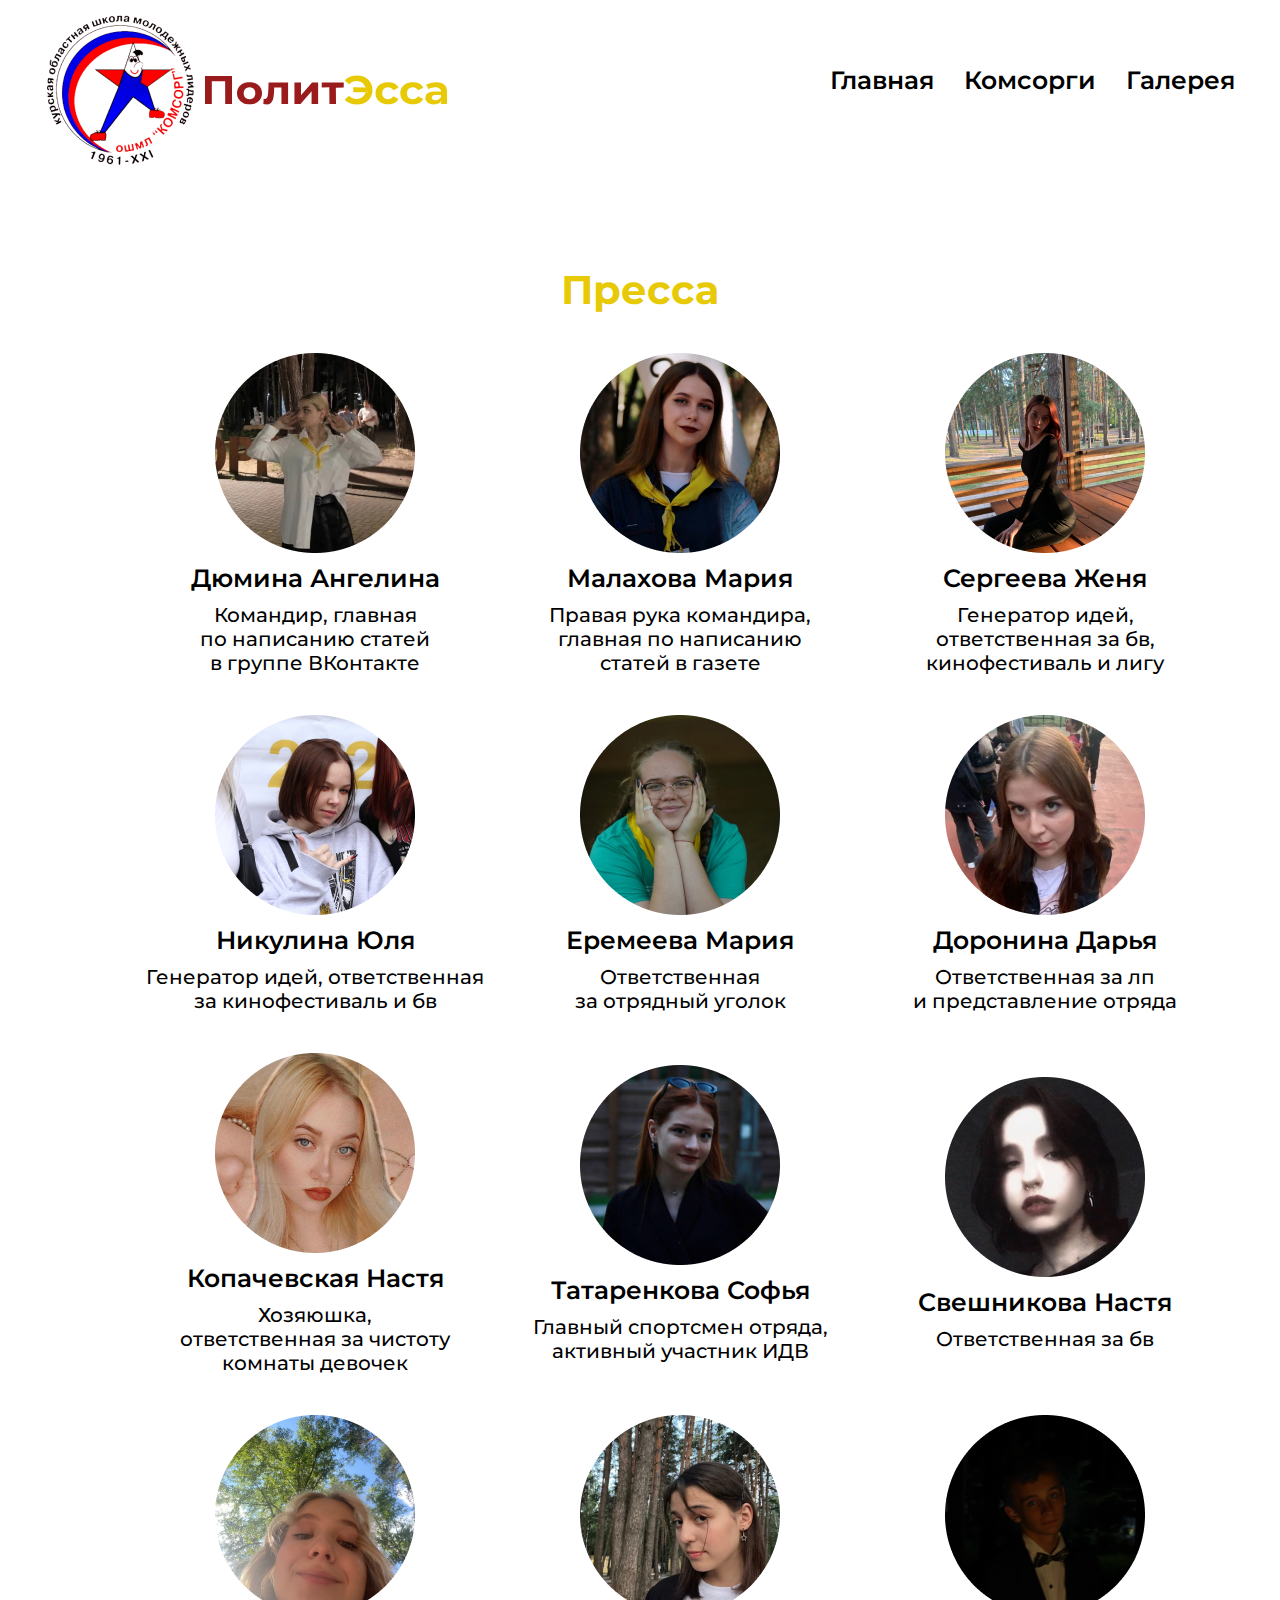
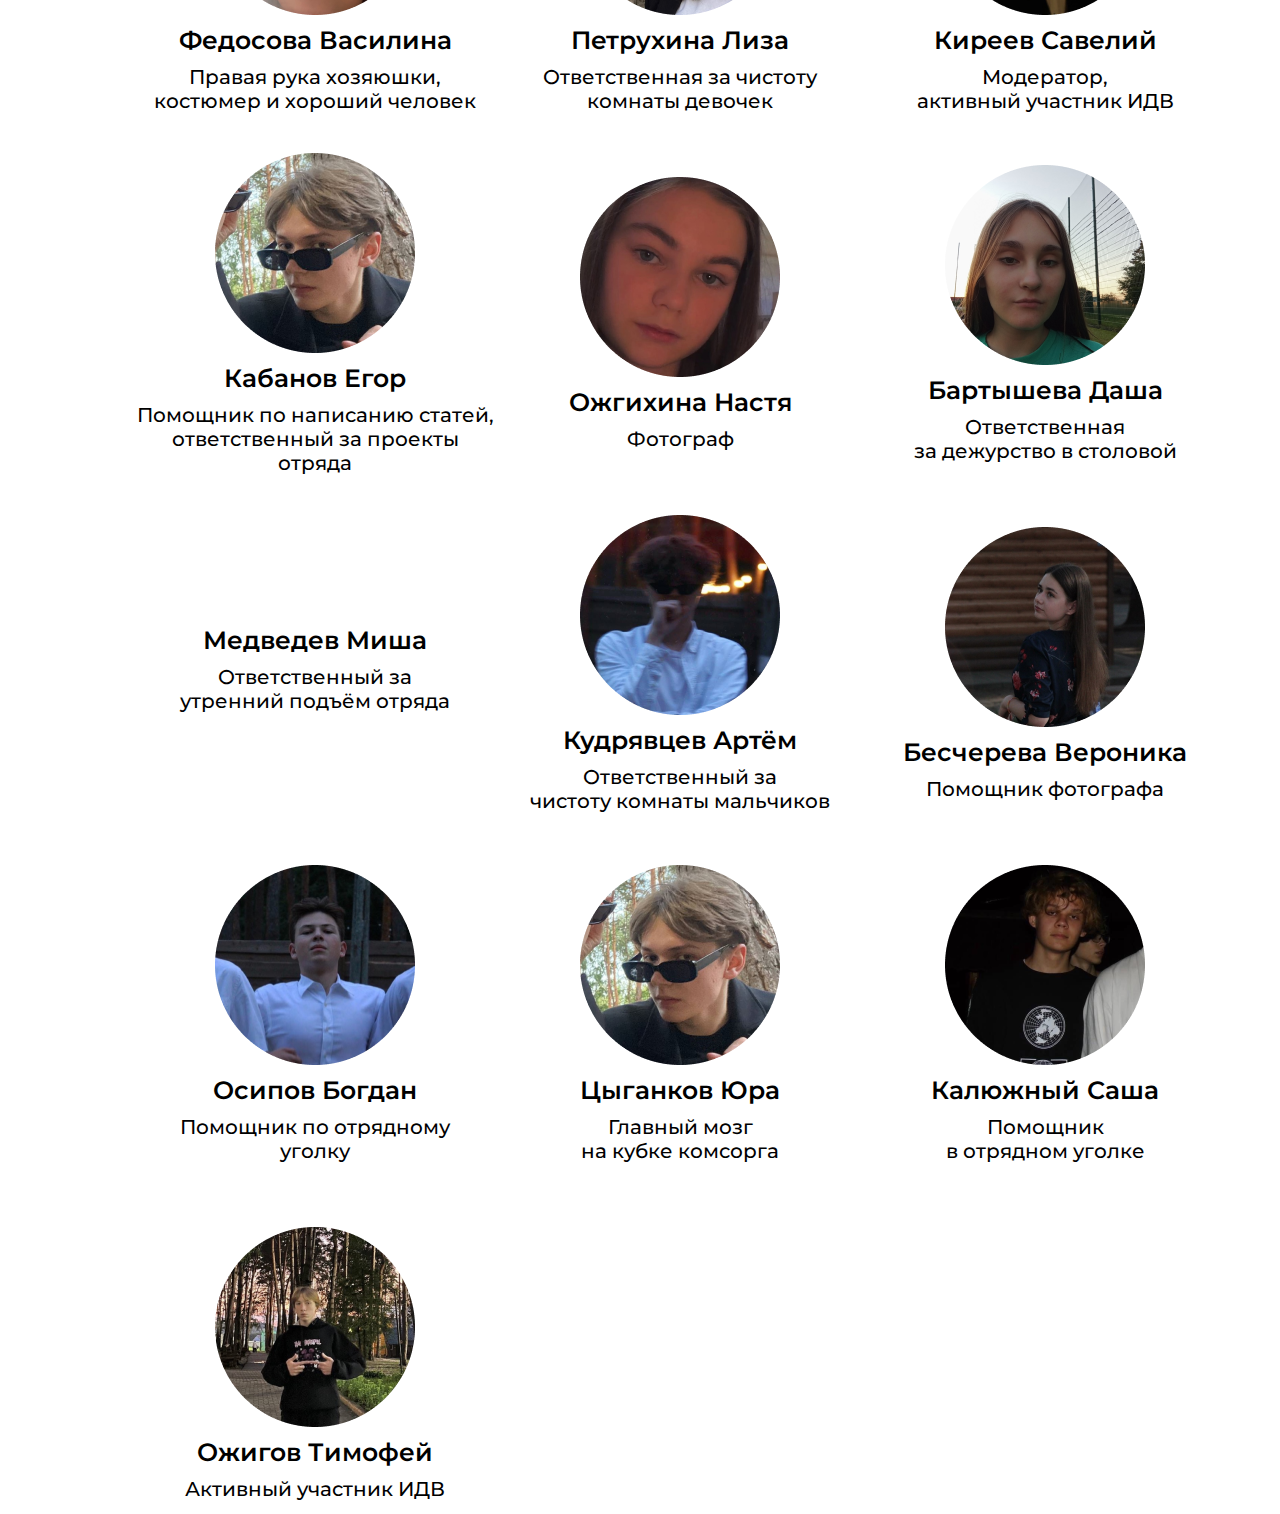
==== pressa.html @ 4bfbf133 "Add files via upload" ====
<!DOCTYPE html>
<html lang="ru">
<head>
	<meta charset="UTF-8">
	<meta name="viewport" content="width=device-width, initial-scale=1.0">
	<title>Пресса</title>
	<link rel="preconnect" href="https://fonts.googleapis.com">
	<link rel="preconnect" href="https://fonts.gstatic.com" crossorigin>
	<link href="https://fonts.googleapis.com/css2?family=Montserrat:ital,wght@0,100;0,200;0,300;0,400;0,500;0,600;0,700;0,800;0,900;1,100;1,200;1,300;1,400;1,500;1,600;1,700;1,800;1,900&display=swap" rel="stylesheet">
	<link rel="stylesheet" href="css/master.css">
</head>
<body>
<header>
		<div class="wrapper-header">
			<div class="logo">
				<img src="img/logo.png" alt="">
				<img src="img/PE-1.svg" alt="">
			</div>
			<div class="menu">
				<a href="index.html">Главная</a>
				<a href="komsorg.html">Комсорги</a>
				<a href="gallery.html">Галерея</a>
			</div>
		</div>
</header>

<section class="politek">
	<h1 style="color: #E7C906; text-align: center; font-size: 40px;">Пресса</h1>
	<div class="komsorgs"> 
		<div class="item">
			<a href="https://vk.com/dyumgel"><div class="element">
				<img src="img/Frame 33.png" alt="" class="img-element">
				<h3 class="h-element">Дюмина Ангелина</h3>
				<p class="p-element">Командир, главная <br>по написанию статей<br> в группе ВКонтакте </p>
			</div></a>
			<a href="https://vk.com/maryyywell"><div class="element">
				<img src="img/Frame 29.png" alt="" class="img-element">
				<h3 class="h-element">Малахова Мария</h3>
				<p class="p-element">Правая рука командира,<br> главная по написанию<br> статей в газете </p>
			</div></a>
			<a href="https://vk.com/j.sssss"><div class="element">
				<img src="img/Frame 35.png" alt="" class="img-element ">
				<h3 class="h-element">Сергеева Женя</h3>
				<p class="p-element">Генератор идей,<br> ответственная за бв,<br> кинофестиваль и лигу </p>
			</div></a>
		</div>
		<div class="item">
			<a href="https://vk.com/syka_ne_daet"><div class="element">
				<img src="img/Frame 36.png" alt="" class="img-element">
				<h3 class="h-element">Никулина Юля</h3>
				<p class="p-element">Генератор идей, ответственная за кинофестиваль и бв </p>
			</div></a>
			<a href="https://vk.com/masssssss1"><div class="element">
				<img src="img/Frame 46.png" alt="" class="img-elemen">
				<h3 class="h-element">Еремеева Мария</h3>
				<p class="p-element">Ответственная<br> за отрядный уголок</p>
			</div></a>
			<a href="https://vk.com/dora_explorer3000"><div class="element">
				<img src="img/Frame 51.png" alt="" class="img-element">
				<h3 class="h-element">Доронина Дарья</h3>
				<p class="p-element">Ответственная за лп<br> и представление отряда</p>
			</div></a>
		</div>
		<div class="item">
			<a href="https://vk.com/nastuuuuuuuushka"><div class="element">
				<img src="img/Frame 47.png" alt="" class="img-element">
				<h3 class="h-element">Копачевская Настя</h3>
				<p class="p-element">Хозяюшка,<br> ответственная за чистоту комнаты девочек </p>
			</div></a>
			<a href="https://vk.com/suhka15"><div class="element">
				<img src="img/Frame 31.png" alt="" class="img-elemen">
				<h3 class="h-element">Татаренкова Софья</h3>
				<p class="p-element">Главный спортсмен отряда,<br> активный участник ИДВ </p>
			</div></a>
			<a href="https://vk.com/nantywyx"><div class="element">
				<img src="img/Frame 42.png" alt="" class="img-element">
				<h3 class="h-element">Свешникова Настя</h3>
				<p class="p-element">Ответственная за бв</p>
			</div></a>
		</div>
		<div class="item">
			<a href="https://vk.com/fedosova22"><div class="element">
				<img src="img/Frame 40.png" alt="" class="img-element">
				<h3 class="h-element">Федосова Василина</h3>
				<p class="p-element">Правая рука хозяюшки,<br> костюмер и хороший человек </p>
			</div></a>
			<a href="https://vk.com/lizzzlp"><div class="element">
				<img src="img/Frame 599.png" alt="" class="img-elemen">
				<h3 class="h-element">Петрухина Лиза</h3>
				<p class="p-element">Ответственная за чистоту<br> комнаты девочек</p>
			</div></a>
			<a href="https://vk.com/s0va3"><div class="element">
				<img src="img/Frame 44.png" alt="" class="img-element">
				<h3 class="h-element">Киреев Савелий</h3>
				<p class="p-element">Модератор,<br> активный участник ИДВ</p>
			</div></a>
		</div>
		<div class="item">
			<a href="https://vk.com/id649392995"><div class="element">
				<img src="img/Frame 43.png" alt="" class="img-element">
				<h3 class="h-element">Кабанов Егор</h3>
				<p class="p-element">Помощник по написанию статей,<br> ответственный за проекты отряда</p>
			</div></a>
			<a href="https://vk.com/id649392995"><div class="element">
				<img src="img/Frame 28.png" alt="" class="img-elemen">
				<h3 class="h-element">Ожгихина Настя</h3>
				<p class="p-element">Фотограф</p>
			</div></a>
			<a href="https://vk.com/kustik_4"><div class="element">
				<img src="img/Frame 39.png" alt="" class="img-element">
				<h3 class="h-element">Бартышева Даша</h3>
				<p class="p-element">Ответственная<br> за дежурство в столовой</p>
			</div></a>
		</div>
		<div class="item">
			<a href="https://vk.com/misha_misha25"><div class="element">
				<img src="img/" alt="" class="img-element">
				<h3 class="h-element">Медведев Миша</h3>
				<p class="p-element">Ответственный за<br> утренний подъём отряда</p>
			</div></a>
			<a href="https://vk.com/fuckingskally"><div class="element">
				<img src="img/Frame 38.png" alt="" class="img-elemen">
				<h3 class="h-element">Кудрявцев Артём</h3>
				<p class="p-element">Ответственный за<br> чистоту комнаты мальчиков </p>
			</div></a>
			<a href="https://vk.com/bes4ereva"><div class="element">
				<img src="img/Frame 27.png" alt="" class="img-element">
				<h3 class="h-element">Бесчерева Вероника</h3>
				<p class="p-element">Помощник фотографа</p>
			</div></a>
		</div>
		<div class="item">
			<a href="https://vk.com/boonnnyy"><div class="element">
				<img src="img/Frame 37.png" alt="" class="img-element">
				<h3 class="h-element">Осипов Богдан</h3>
				<p class="p-element">Помощник по отрядному<br> уголку</p>
			</div></a>
			<a href="https://vk.com/just_hellooo"><div class="element">
				<img src="img/Frame 43.png" alt="" class="img-elemen">
				<h3 class="h-element">Цыганков Юра</h3>
				<p class="p-element">Главный мозг<br> на кубке комсорга</p>
			</div></a>
			<a href="https://vk.com/susred"><div class="element">
				<img src="img/Frame 32.png" alt="" class="img-element">
				<h3 class="h-element">Калюжный Саша</h3>
				<p class="p-element">Помощник<br> в отрядном уголке</p>
			</div></a>
		</div>
		<div class="item">
			<a href="https://vk.com/id535019215"><div class="element">
				<img src="img/Frame 34.png" alt="" class="img-element">
				<h3 class="h-element">Ожигов Тимофей</h3>
				<p class="p-element">Активный участник ИДВ</p>
			</div></a>
		</div>
</section>

	
</body>
</html>
---- css/master.css ----
*{
	margin: 0;
	padding: 0;
}

body{
	max-width: 100%;
	min-height: 100vh;

	font-family: 'Montserrat', sans-serif;
}

.next{
	padding-bottom: 40px;
}

p,a{
	font-size: 25px;
	font-family: 'Montserrat', sans-serif;
	text-decoration: none;
	color: #000;
}

h2{
	font-size: 40px;
	font-weight: 700;
}

section{
	padding-top: 100px;
}

::-webkit-scrollbar {
  width: 8px;
  background-color: #f9f9fd;
}

::-webkit-scrollbar-thumb {
  border-radius: 10px;
  background-color: #0100E2;
}

::-webkit-scrollbar-track {
  -webkit-box-shadow: inset 0 0 6px rgba(0,0,0,0.2);
  border-radius: 10px;
  background-color: #f9f9fd;
}

.container{
	width: 1200px;
	margin: 0 auto;
}

.logo{
	display: flex;
	flex-direction: row;
	align-items: center;
	padding: 0px;
	gap: 10px;
}

.wrapper-header{
	padding-left: 45px;
	padding-right: 45px;
	padding-top: 15px;
	display: flex;
	justify-content: space-between;
}

.menu{
	display: flex;
	flex-direction: row;
	align-items: flex-start;
	padding: 0px;
	gap: 30px;
	margin-top: 50px;
	font-weight: 600;
}

.txt{
	display: flex;
	flex-direction: column;
	align-items: center;
	padding: 0px;
	gap: 25px;
}

.txt > h2{
	font-size: 40px;
	font-weight: 600;
}

.wrapper-about{
	display: flex;
	justify-content: center;
	text-align: center;
	align-items: center;
	flex-direction: column;
}

.txt-1{
	display: flex;
	justify-content: center;
	text-align: center;
	flex-direction: column;
}

.txt-1 > h2{
	font-size: 35px;
	font-weight: 700;
}

.txt-1 > p{
	font-weight: 500;
	margin-top: 25px;
}

.txt-1 > p > span{
	font-weight: 600;
}

.shefy{
	padding-top: 50px;
	display: flex;
	flex-direction: column;
	gap: 25px;
}

.shefy > h2{
	font-size: 35px;
	font-weight: 700;
	display: flex;
	justify-content: center;
	align-items: center;
	text-align: center;
}

.img-shef{
	background: url(../img/img.png);
	width: 300px;
	height: 300px;
	margin: 0 auto;
}

.txt-2{
	display: flex;
	flex-direction: row;
	justify-content: center;
	align-items: center;
	padding-top: 25px;
	gap: 50px;
}

.tsukan, .teleshin{
	text-align: center;
	justify-content: center;
	display: flex;
	flex-direction: column;
	padding: 0px;
	gap: 10px;
}

.tsukan > h3, .teleshin > h3{
	font-weight: 600;
	font-size: 30px;
}

.tsukan > p, .teleshin > p{
	font-weight: 500;
}

.wrapper{
	display: flex;
	justify-content: center;
	align-items: center;
	text-align: center;
	flex-direction: column;
}

.wrapper > h2{
	text-align: center;
}

.a{
	display: flex;
	flex-direction: row;
	align-items: flex-start;
	padding: 0px;
	gap: 110px;
	margin-top: 50px;
}

.a > a{
	font-weight: 600;
	font-size: 30px;
}

.wrapper > a{
	font-weight: 600;
	font-size: 30px;
	margin-top: 25px;
}

.link{
	display: flex;
	flex-direction: row;
	align-items: flex-start;
	padding: 0px;
	gap: 110px;
	margin-top: 50px;
}

.link > a{
	font-size: 35px;
	font-weight: 600;
	margin: 0 auto;
	transition: all ease 0.6s;
}

.link > a:hover{
	transform: scale(1.1);
}

.wrapper-komsorg > h1{
	font-size: 40px;
	text-align: center;
	margin-top: 300px;
}

.politek{
	display: flex;
	justify-content: center;
	align-items: center;
	flex-direction: column;
}

.item{
	display: flex;
	flex-direction: row;
	width: 1015px;
	justify-content: space-between;
	margin: 0 auto;
	padding-top: 50px;
} 

.element{
	display: flex;
	justify-content: center;	
	text-align: center;
	align-items: center;
	flex-direction: column;
	padding: 0px;
	gap: 10px;
	margin: 0 auto;
	width: 365px;
	height: 300px;
}

.element > h3{
	font-size: 25px;
	font-weight: 600;
}

.element > p{
	font-size: 20px;
	font-weight: 500;
}

.new{
	border: solid 1px firebrick;
	width: 250px;
	height: 250px;
	border-radius: 100%;
}


@media screen and (max-width: 1200px){
	.container{
		width: 1000px;
	}
}

@media screen and (max-width: 992px){
	.container{
		width: 900px
	}
	.item{
		width: auto;
		justify-content: center;
		flex-direction: column;
	}
	.element{
		margin-top: 25px
	}
}

@media screen and (max-width: 768px){
	.container{
		width: 738px;
	}
	.wrapper-header{
		display: flex;
		justify-content: center;
		flex-direction: column;
		align-items: center
	}
}

@media screen and (max-width: 576px){
	.container{
		width: 576px;
	}

	.txt-2{
		flex-direction: column;
	}


}

@media screen and (max-width: 480px){
	.container{
		width: 480px;

	}
	.txt > img{
		width: 450px;
		height: 45px
	}
	.txt > h2{
		text-align: center;
	}
	.a{
		flex-direction: column;
		gap: 25px;
		justify-content: center;
		align-items: center
	}
}

@media screen and (max-width: 320px){

}
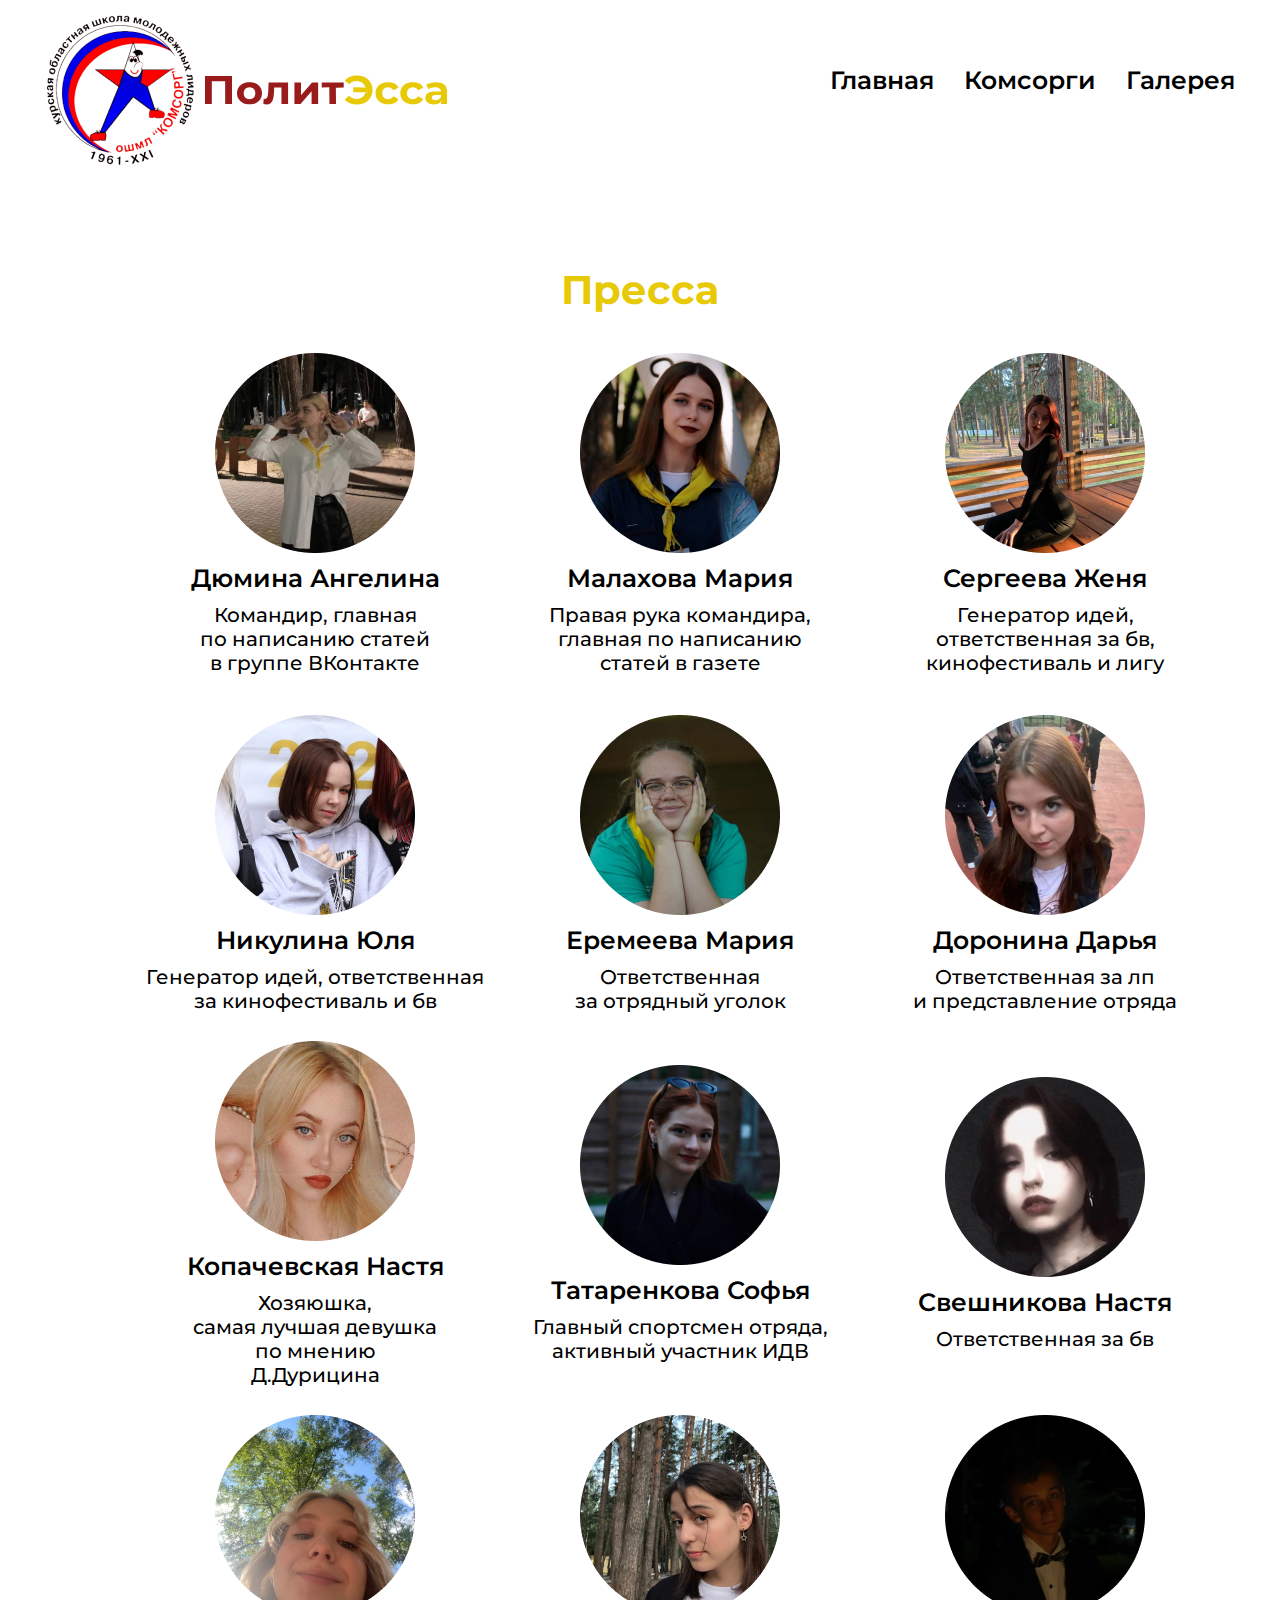
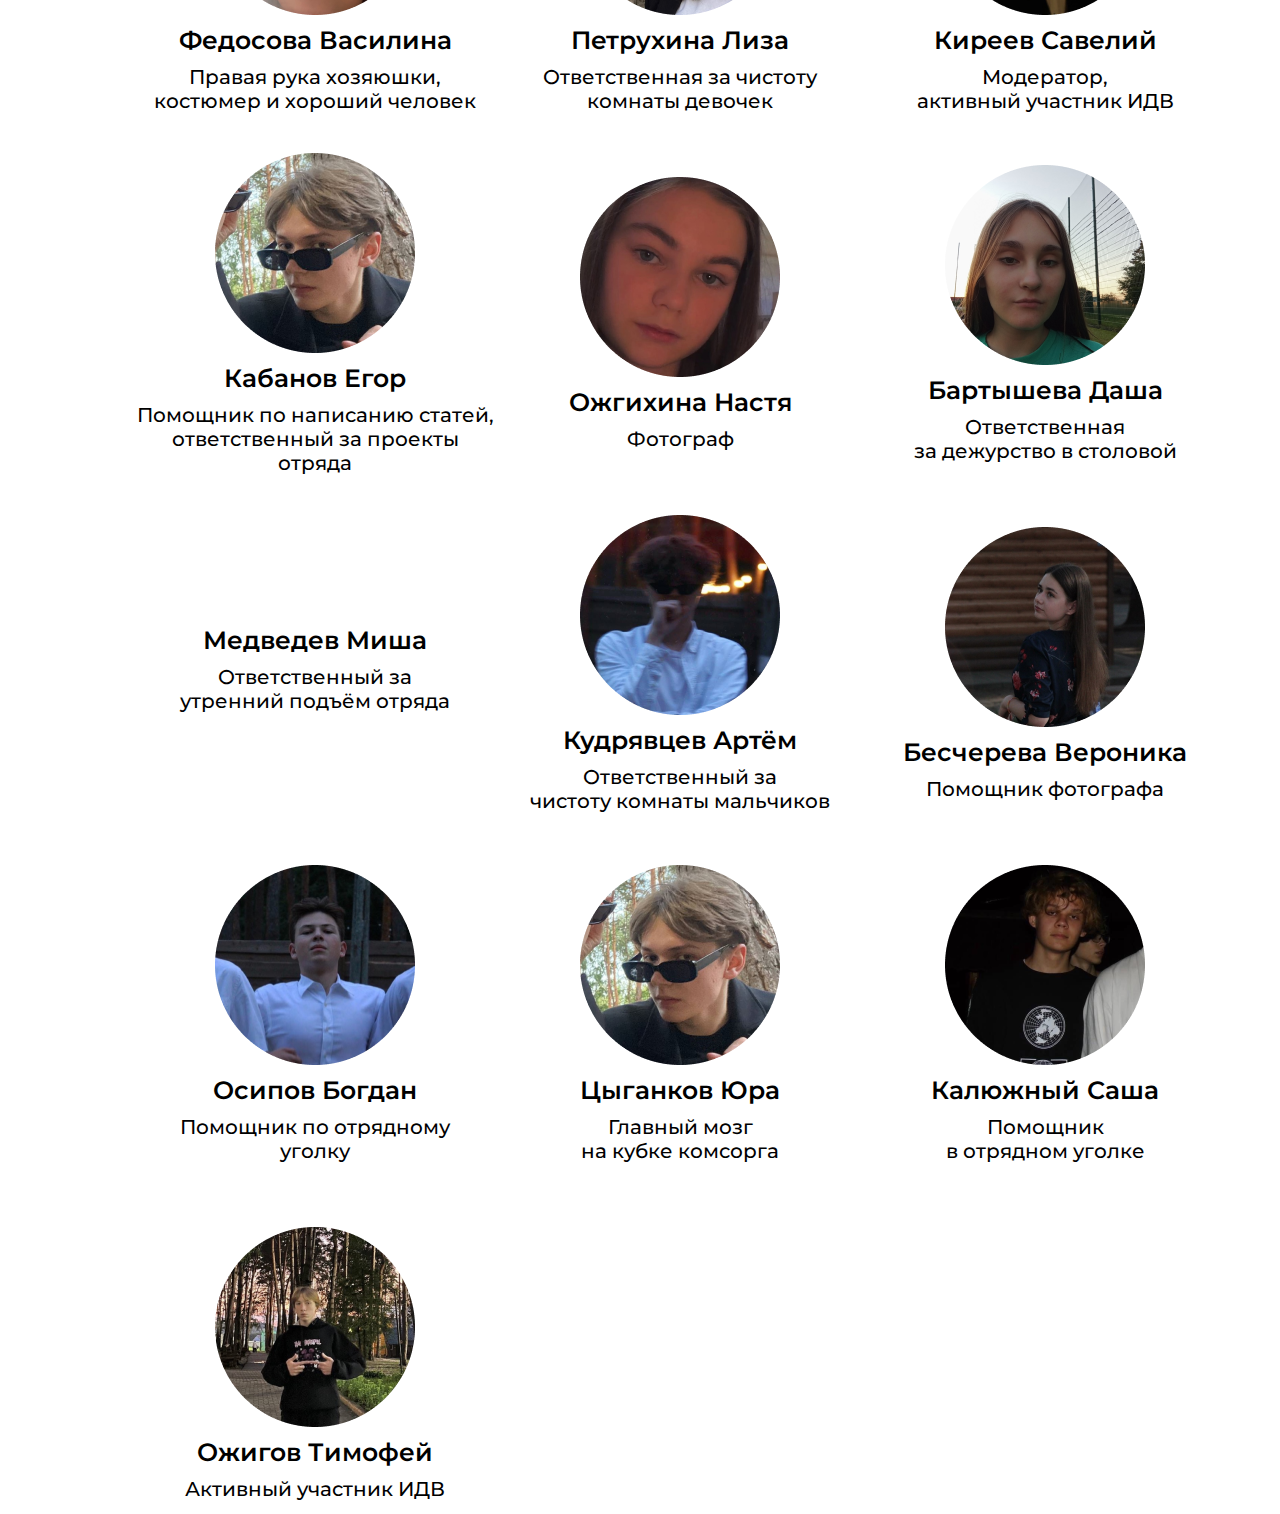
==== commit 132eee0b: "Update pressa.html" ====
--- a/pressa.html
+++ b/pressa.html
@@ -65,7 +65,7 @@
 			<a href="https://vk.com/nastuuuuuuuushka"><div class="element">
 				<img src="img/Frame 47.png" alt="" class="img-element">
 				<h3 class="h-element">Копачевская Настя</h3>
-				<p class="p-element">Хозяюшка,<br> ответственная за чистоту комнаты девочек </p>
+				<p class="p-element">Хозяюшка,<br>самая лучшая девушка<br> по мнению<br>Д.Дурицина</p>
 			</div></a>
 			<a href="https://vk.com/suhka15"><div class="element">
 				<img src="img/Frame 31.png" alt="" class="img-elemen">
@@ -157,4 +157,4 @@
 
 	
 </body>
-</html>+</html>
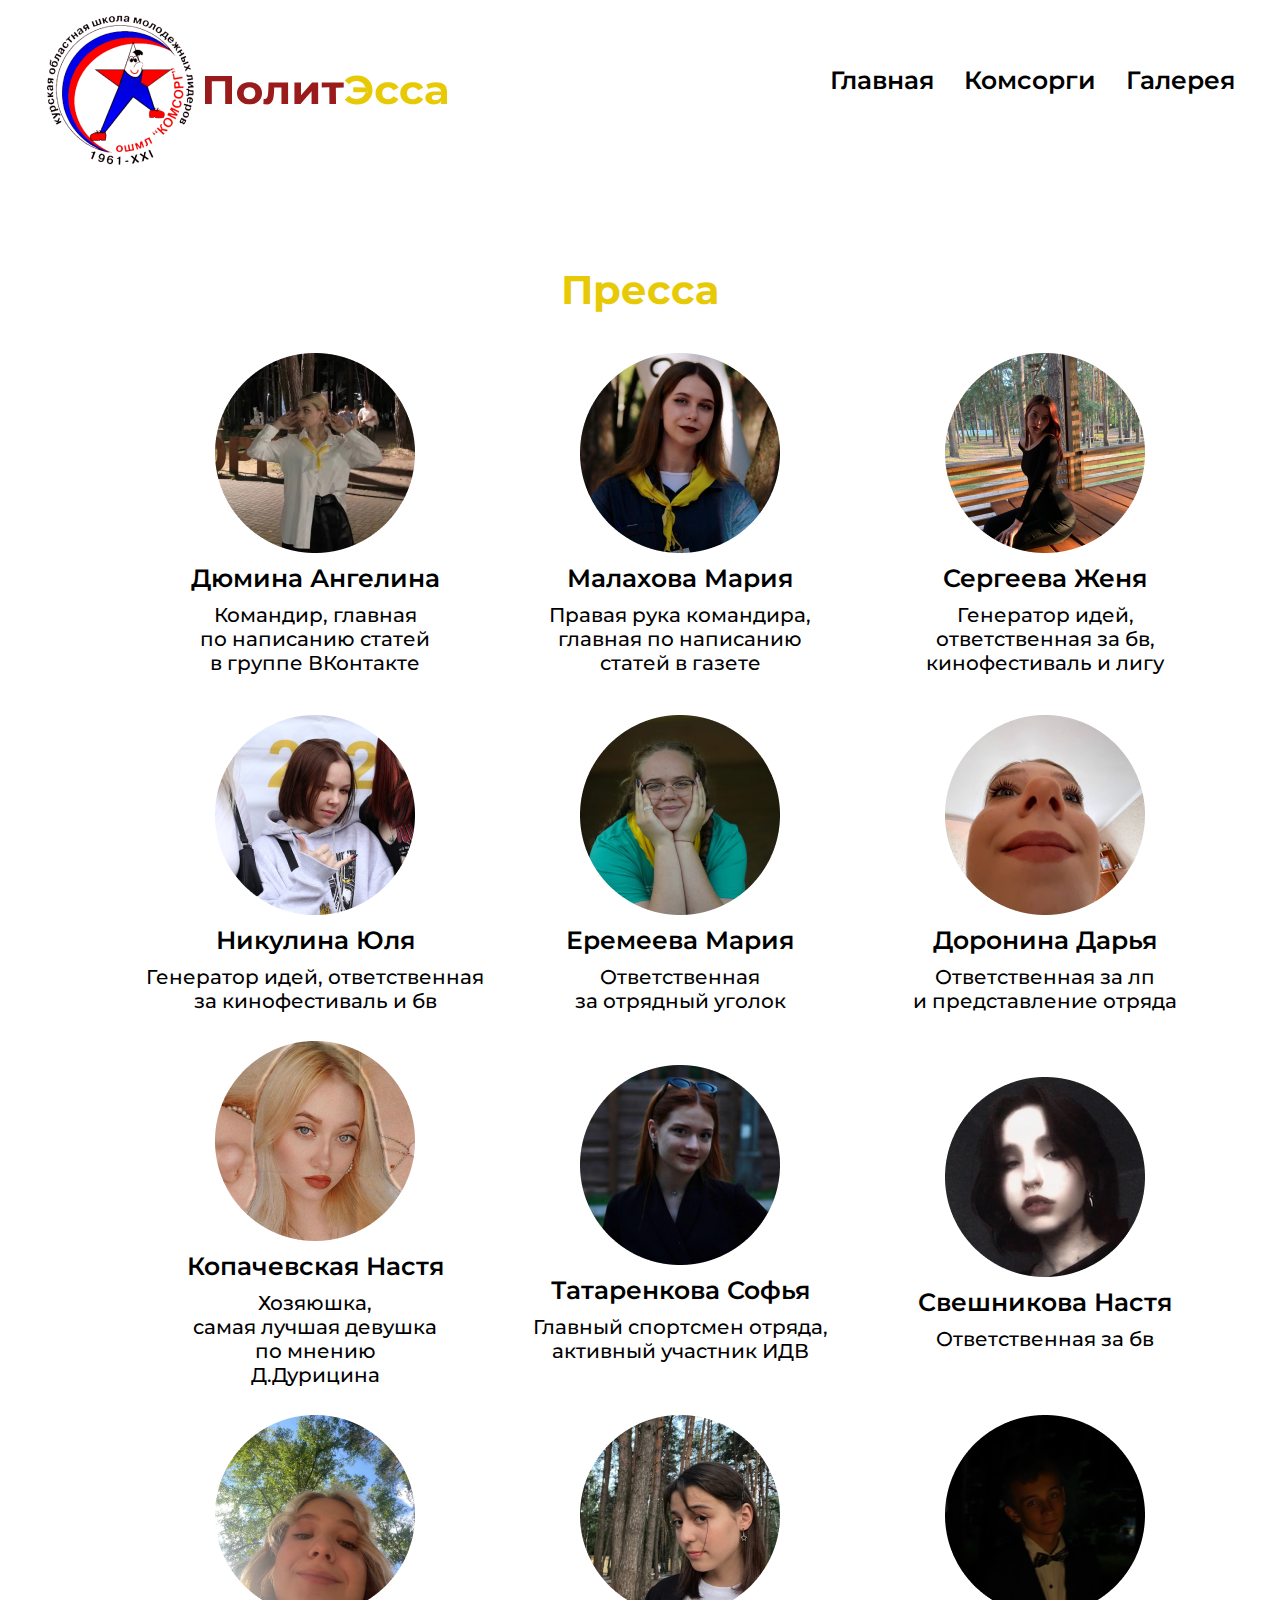
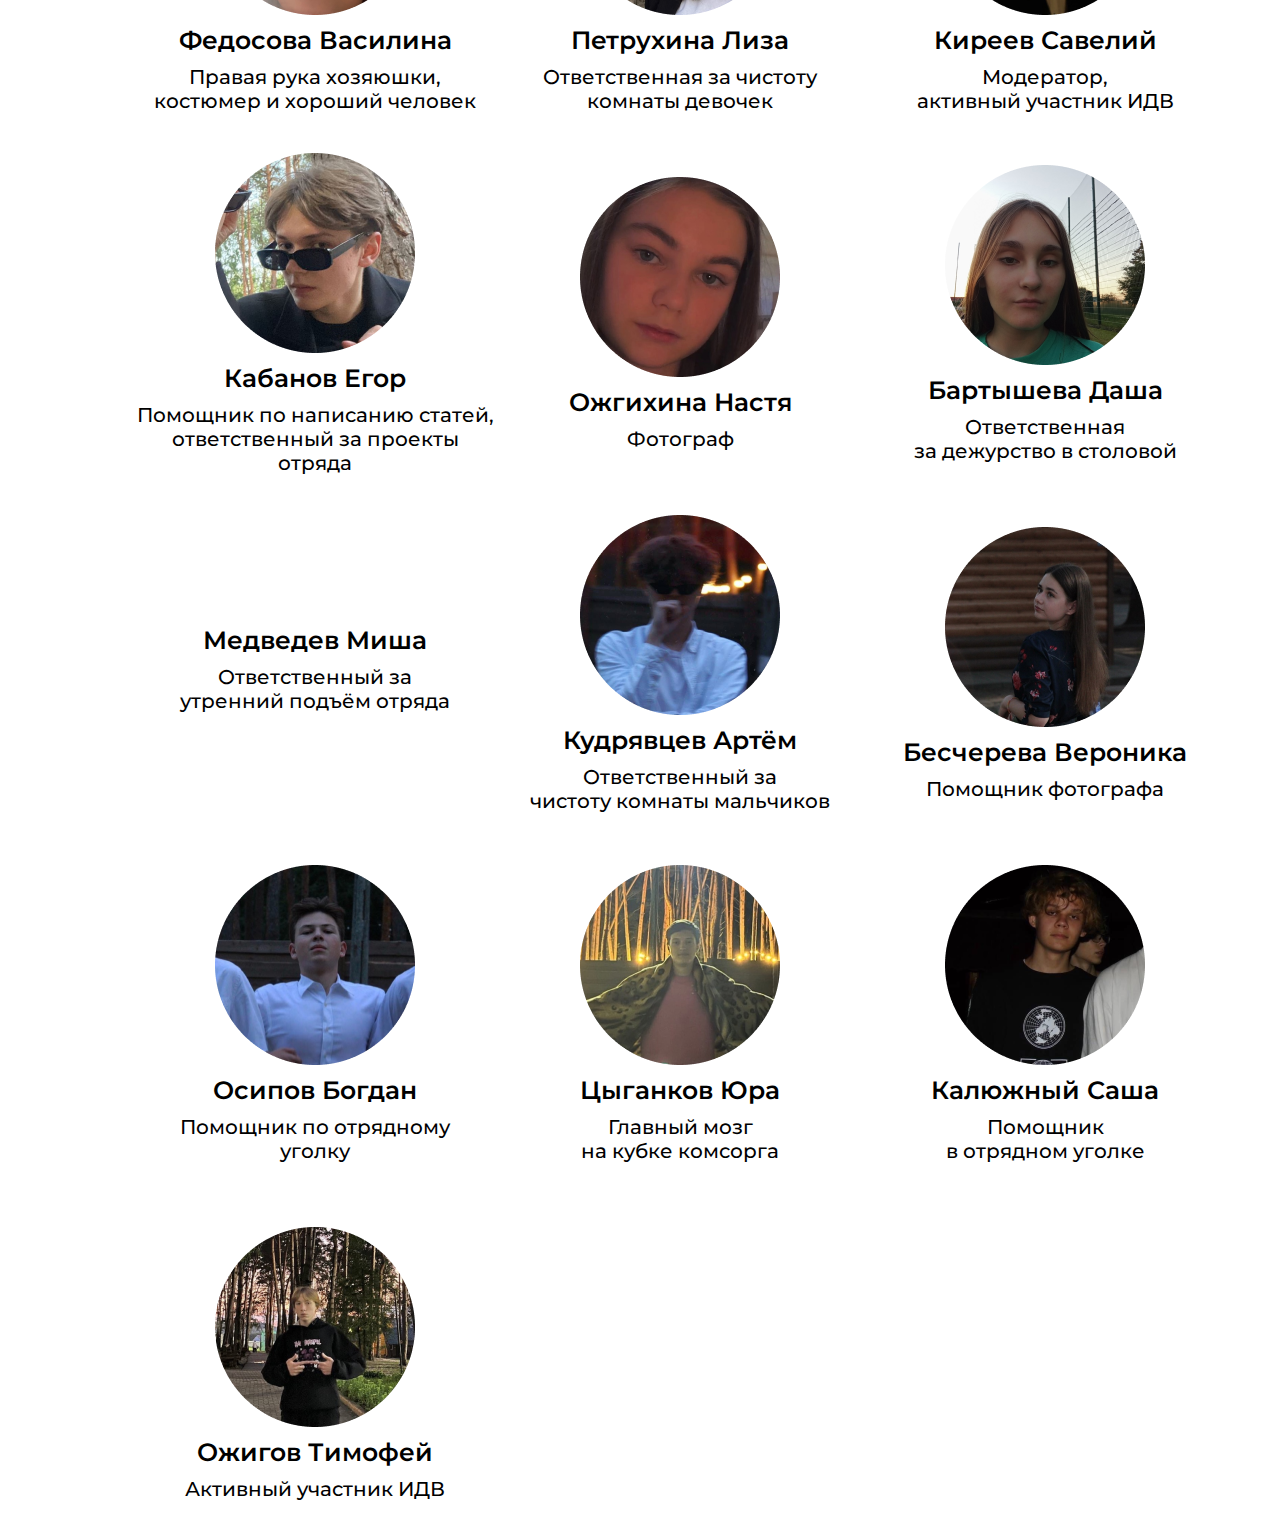
==== commit 899bbf64: "Update pressa.html" ====
--- a/pressa.html
+++ b/pressa.html
@@ -56,7 +56,7 @@
 				<p class="p-element">Ответственная<br> за отрядный уголок</p>
 			</div></a>
 			<a href="https://vk.com/dora_explorer3000"><div class="element">
-				<img src="img/Frame 51.png" alt="" class="img-element">
+				<img src="img/Frame 48.png" alt="" class="img-element">
 				<h3 class="h-element">Доронина Дарья</h3>
 				<p class="p-element">Ответственная за лп<br> и представление отряда</p>
 			</div></a>
@@ -136,7 +136,7 @@
 				<p class="p-element">Помощник по отрядному<br> уголку</p>
 			</div></a>
 			<a href="https://vk.com/just_hellooo"><div class="element">
-				<img src="img/Frame 43.png" alt="" class="img-elemen">
+				<img src="img/Frame 45.png" alt="" class="img-elemen">
 				<h3 class="h-element">Цыганков Юра</h3>
 				<p class="p-element">Главный мозг<br> на кубке комсорга</p>
 			</div></a>
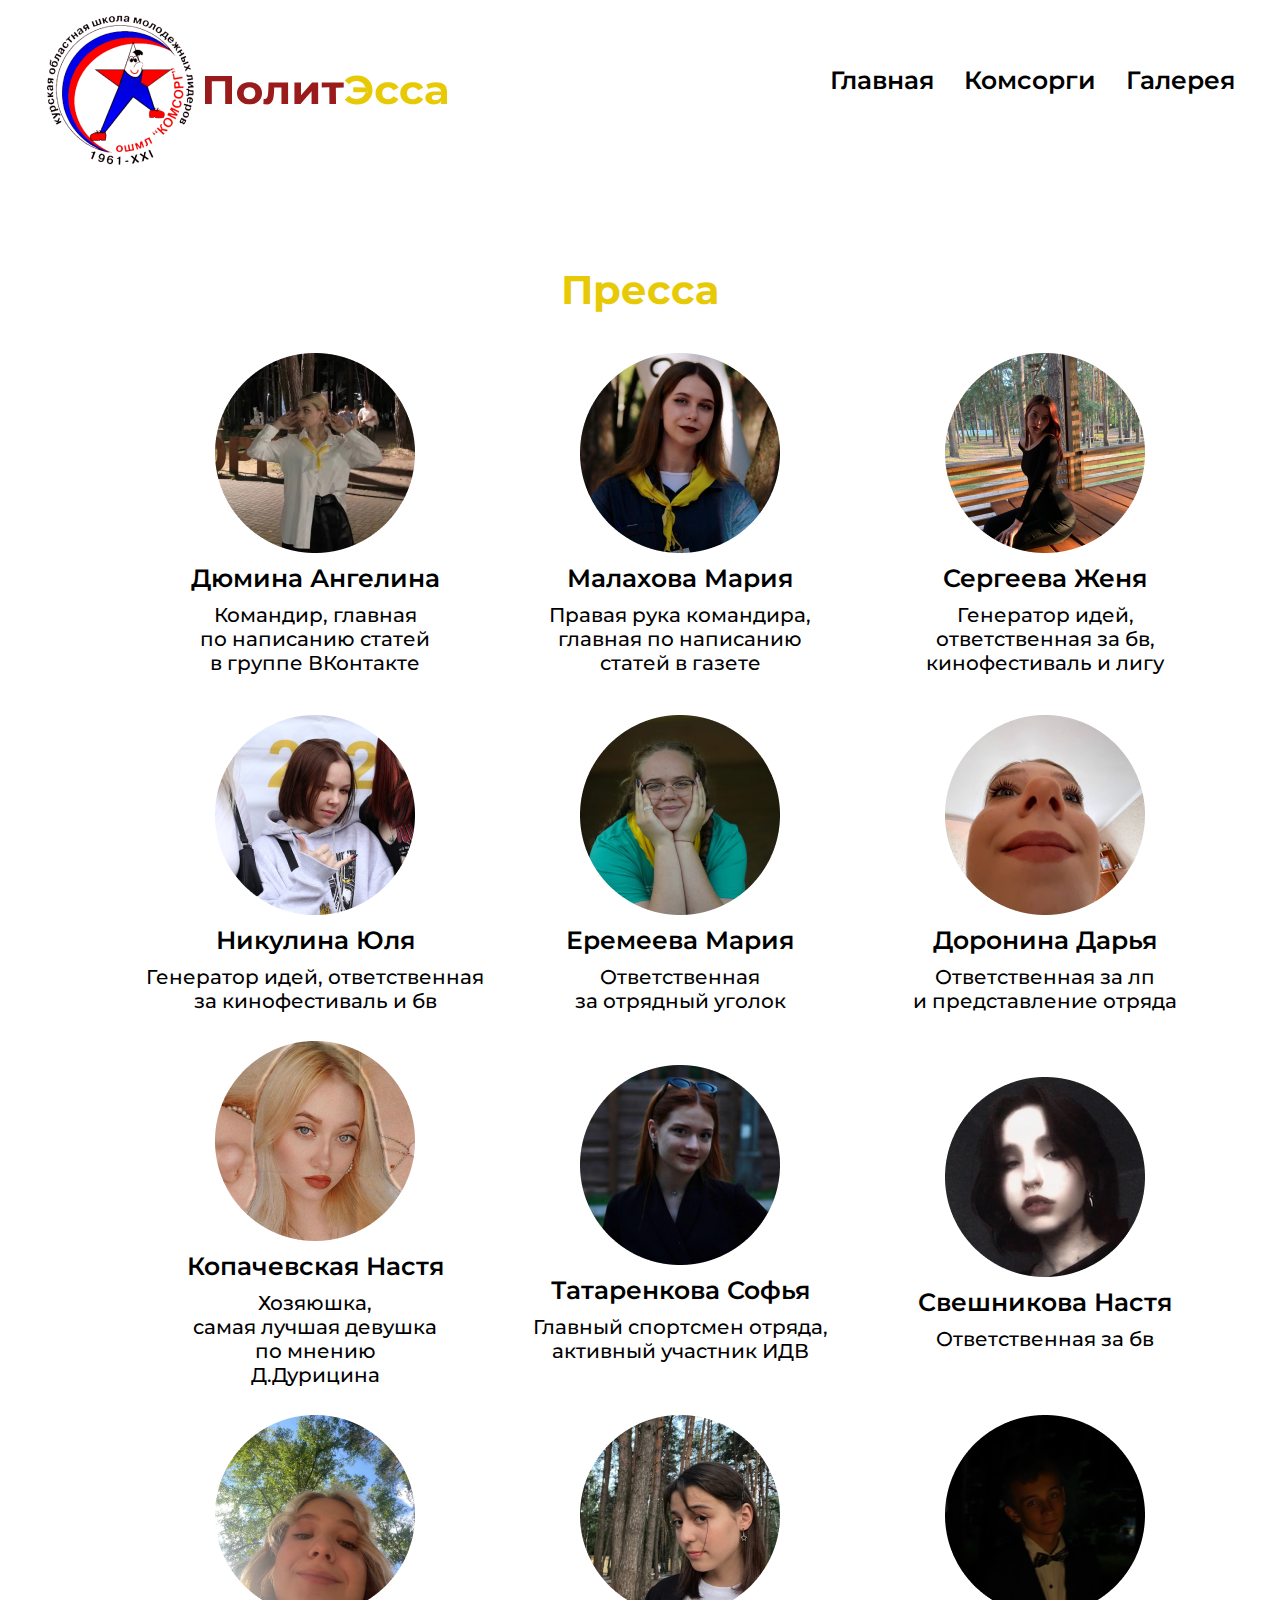
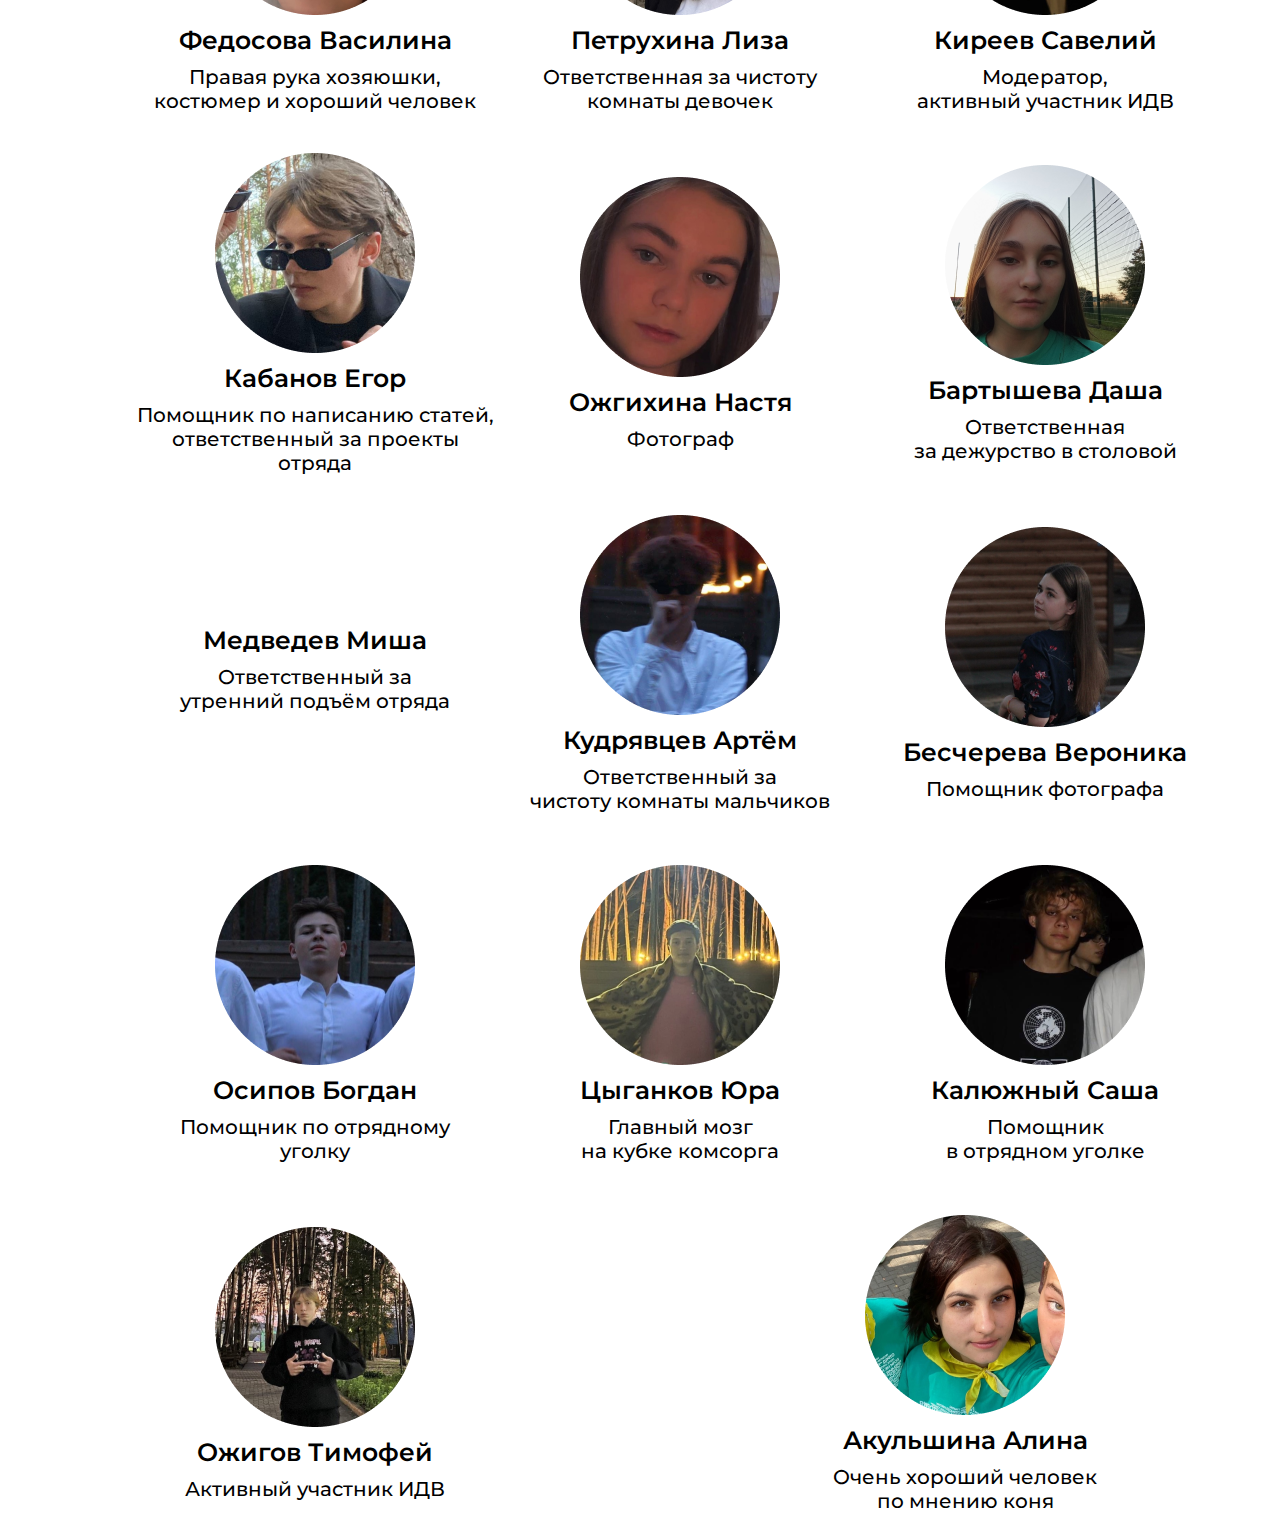
==== commit c70ba81b: "Update pressa.html" ====
--- a/pressa.html
+++ b/pressa.html
@@ -152,6 +152,11 @@
 				<h3 class="h-element">Ожигов Тимофей</h3>
 				<p class="p-element">Активный участник ИДВ</p>
 			</div></a>
+			<a href="https://vk.com/id535019215"><div class="element">
+				<img src="img/Frame 30.png" alt="" class="img-element">
+				<h3 class="h-element">Акульшина Алина</h3>
+				<p class="p-element">Очень хороший человек<br> по мнению коня</p>
+			</div></a>
 		</div>
 </section>
 
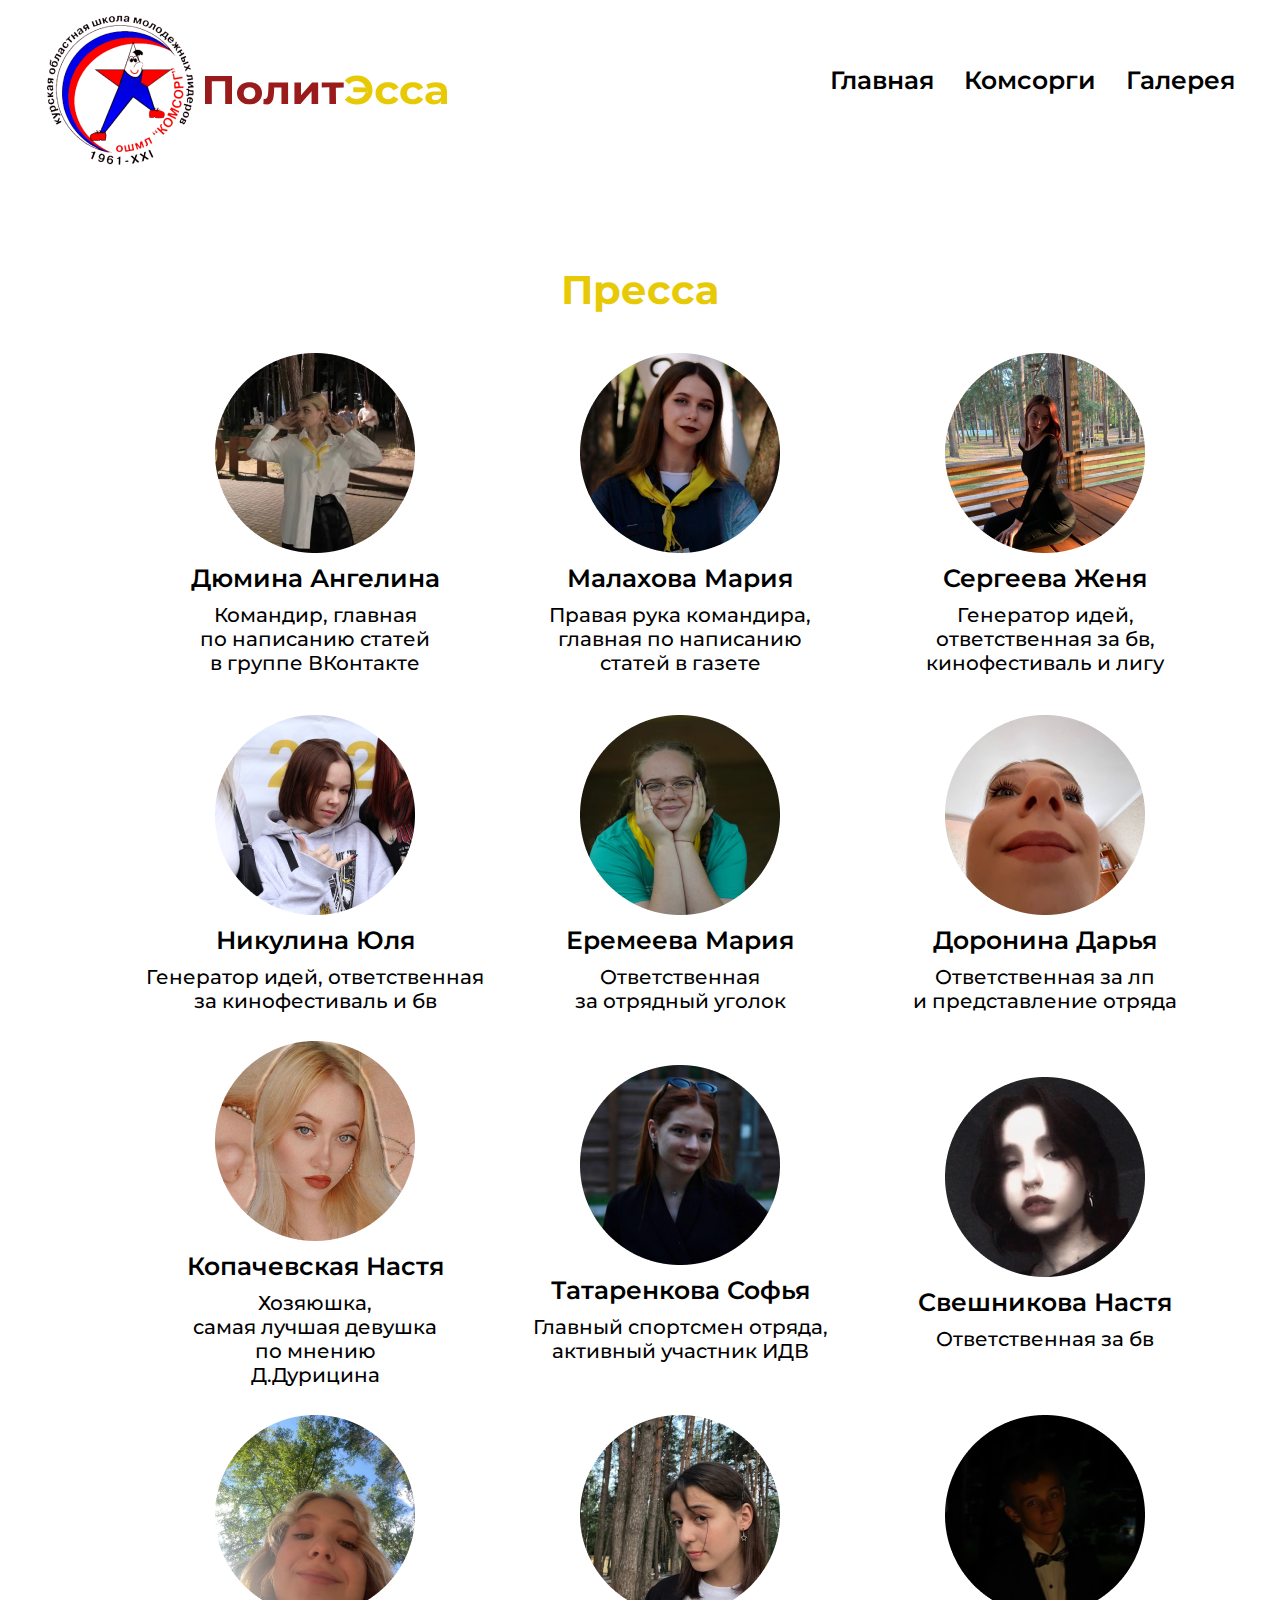
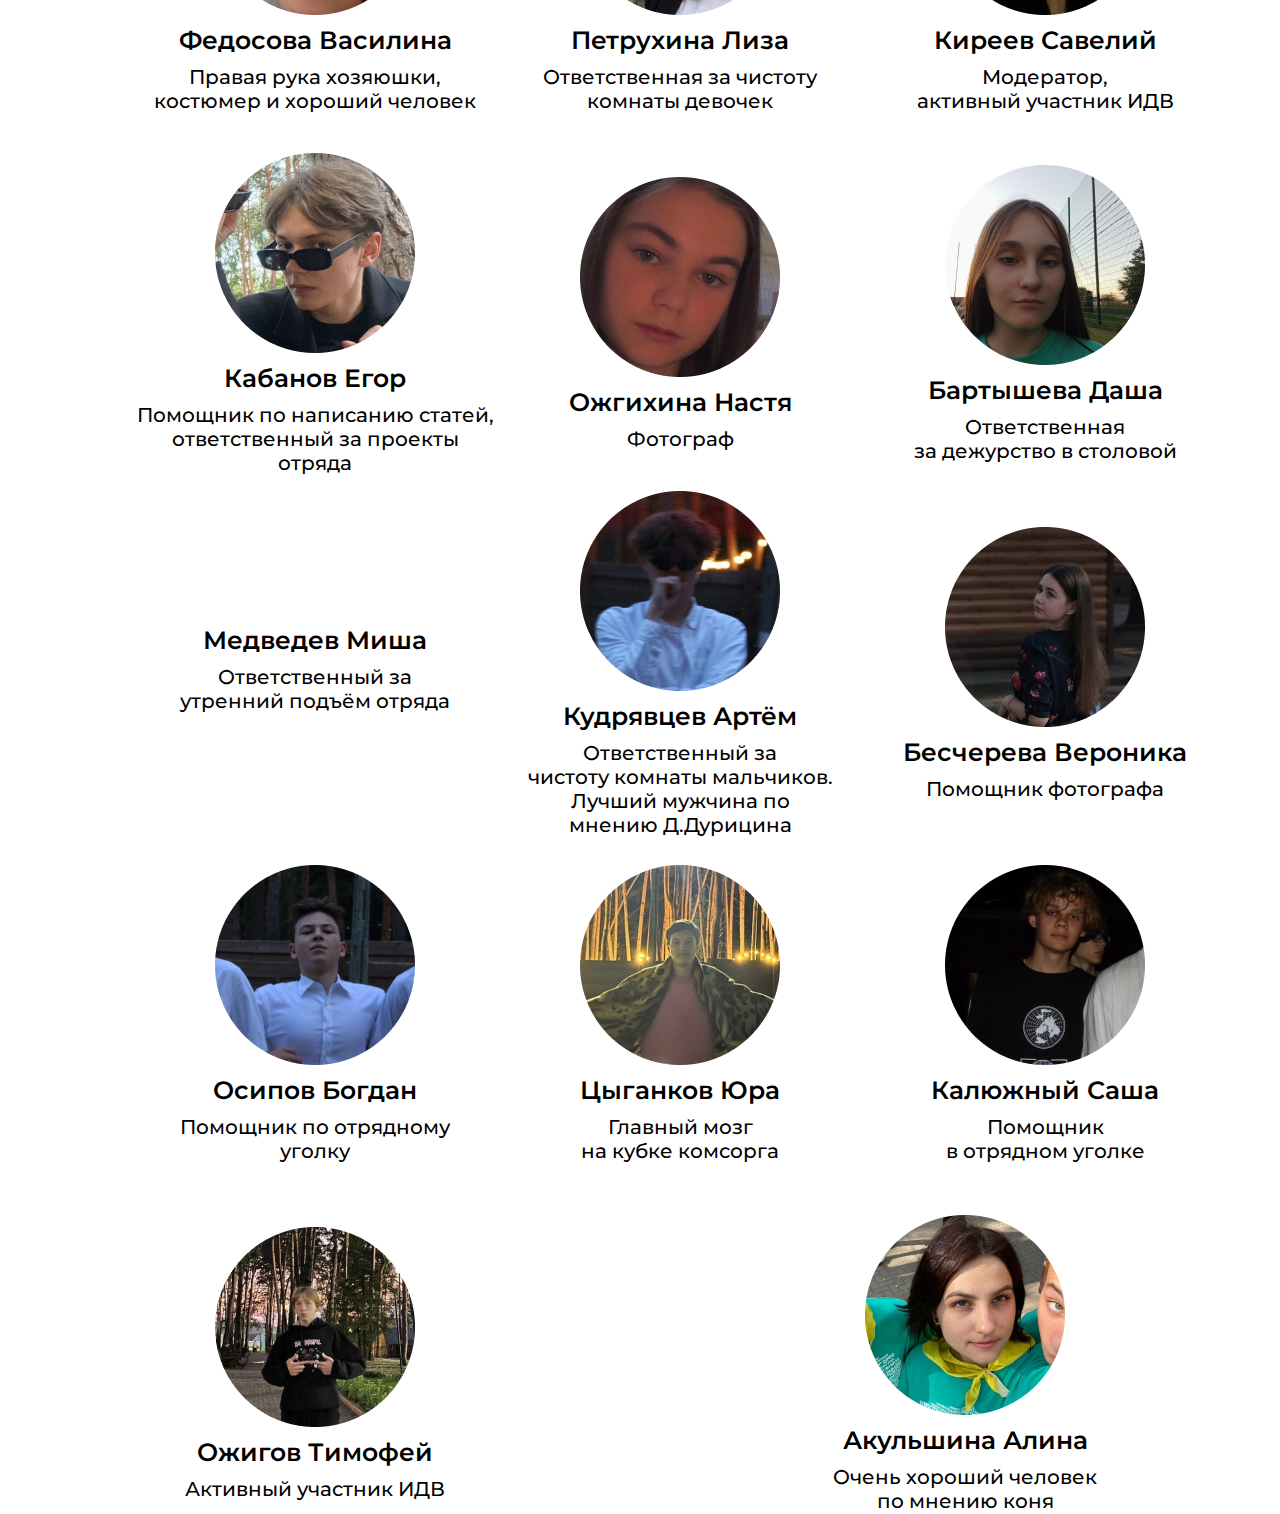
==== commit ab9ebd95: "Update pressa.html" ====
--- a/pressa.html
+++ b/pressa.html
@@ -121,7 +121,7 @@
 			<a href="https://vk.com/fuckingskally"><div class="element">
 				<img src="img/Frame 38.png" alt="" class="img-elemen">
 				<h3 class="h-element">Кудрявцев Артём</h3>
-				<p class="p-element">Ответственный за<br> чистоту комнаты мальчиков </p>
+				<p class="p-element">Ответственный за<br> чистоту комнаты мальчиков.<br> Лучший мужчина по <br> мнению Д.Дурицина</p>
 			</div></a>
 			<a href="https://vk.com/bes4ereva"><div class="element">
 				<img src="img/Frame 27.png" alt="" class="img-element">
